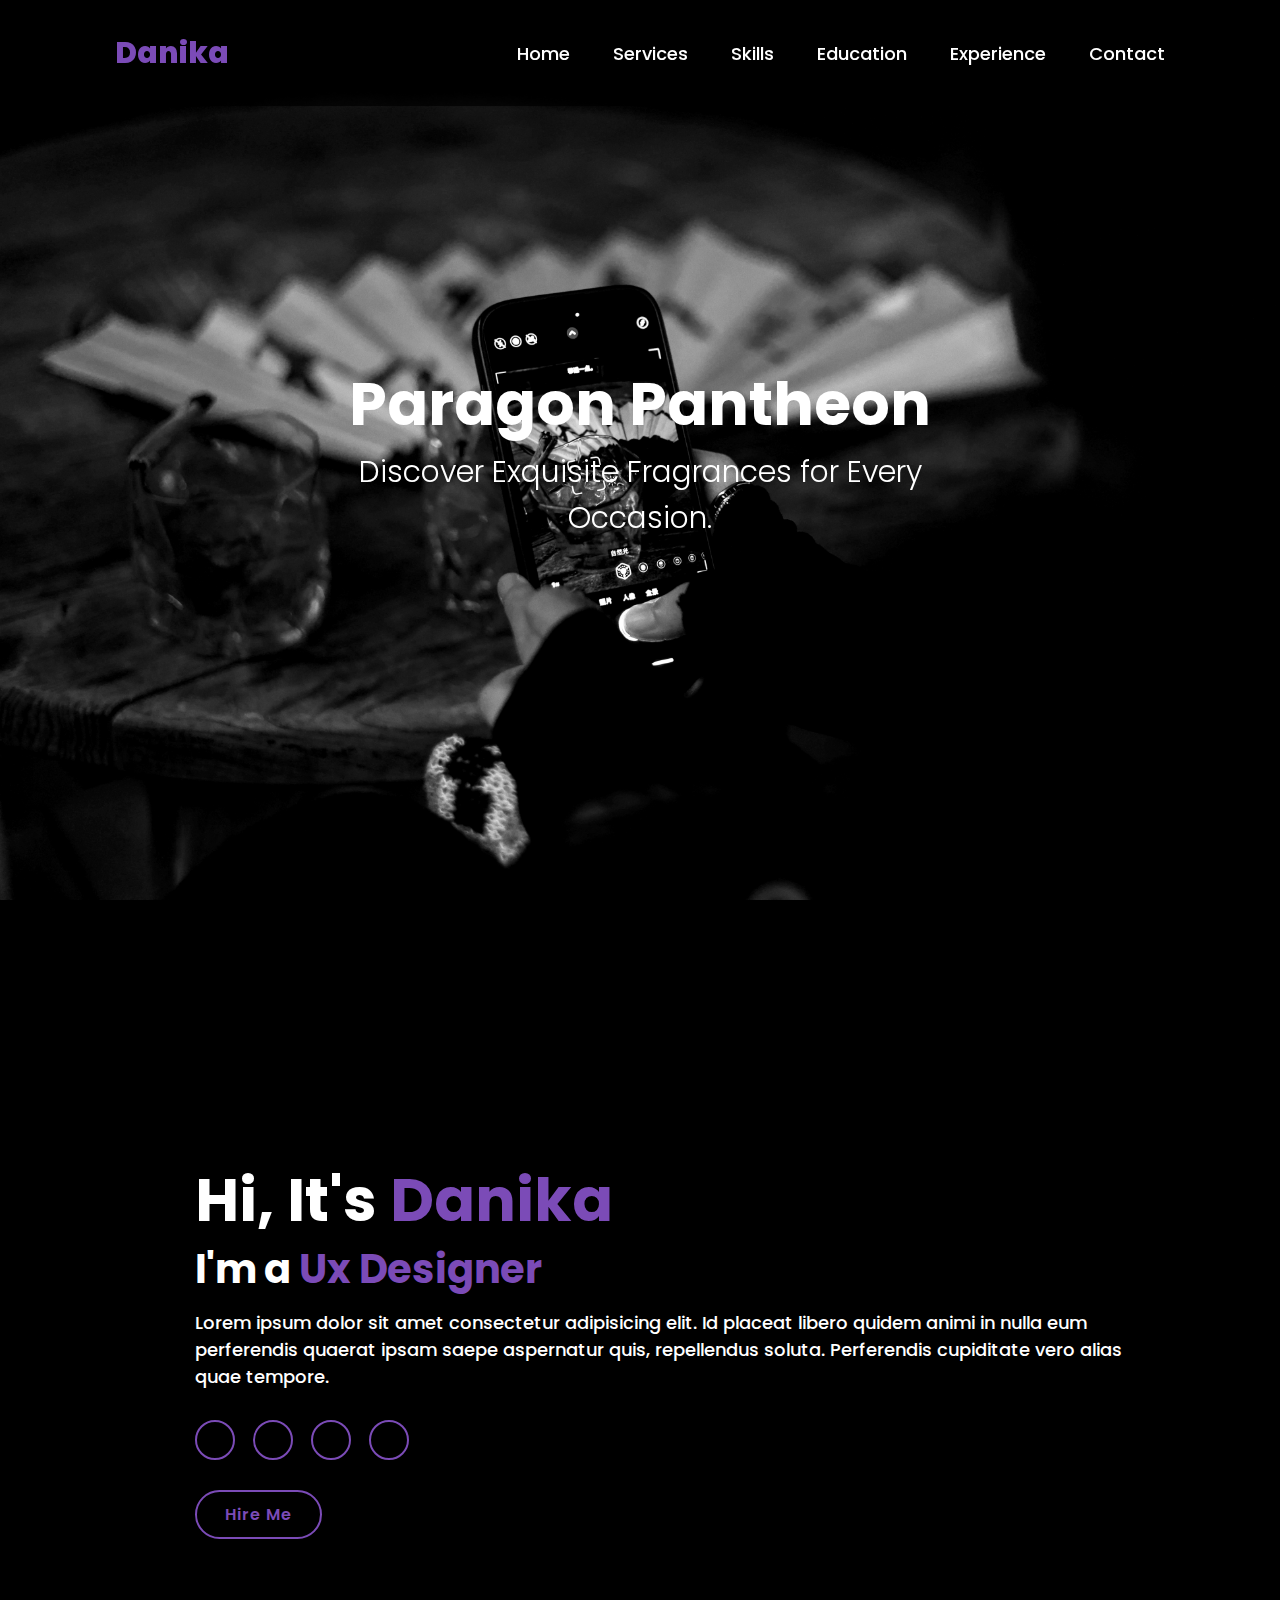
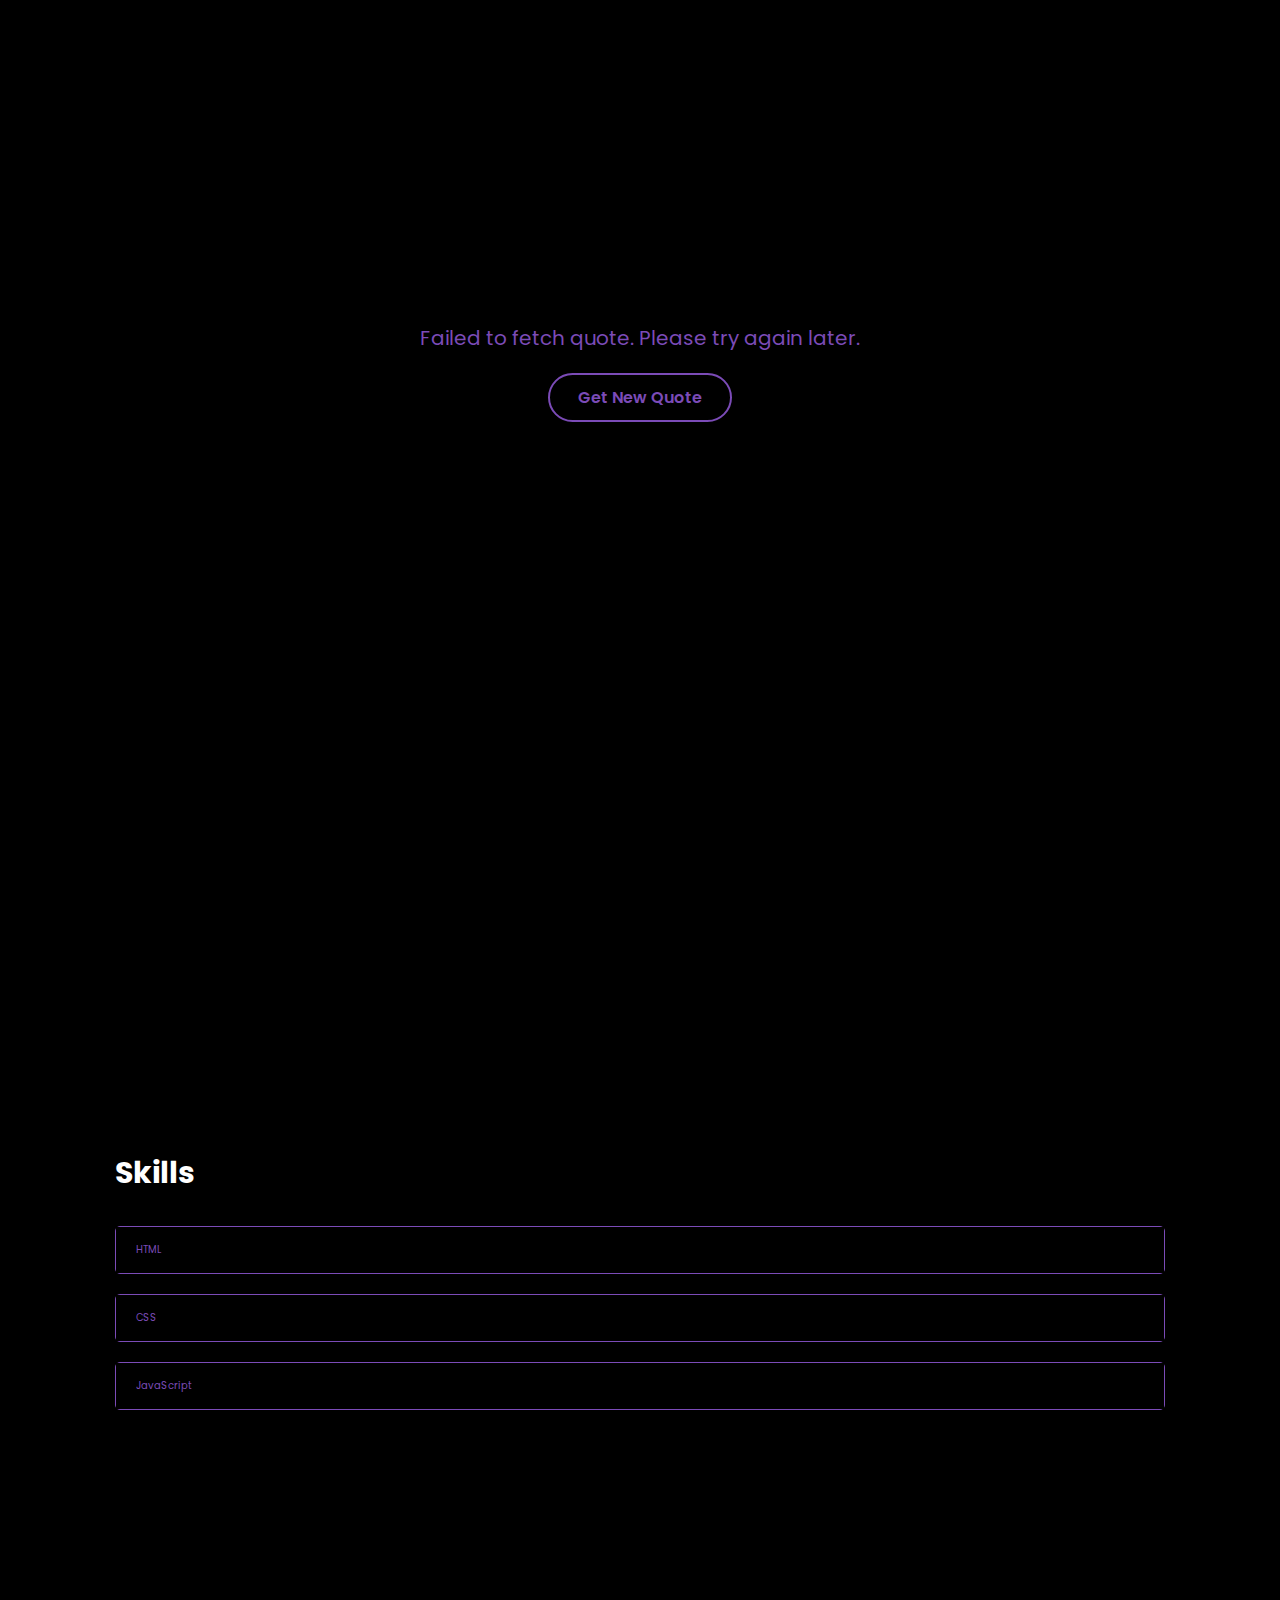
==== index.html @ 44ae06a9 "first commit" ====
<!DOCTYPE html>

<html lang="en">

<head>
  <meta charset="UTF-8">
  <meta name="viewport" content="width=device-width, initial-scale=1.0">
  <title>Portfolio | Danika Lieu</title>
  <link rel="stylesheet" href="Style/style.css">
  <!--Font Awesome Import-->
  <link rel="stylesheet" href="https://cdnjs.cloudflare.com/ajax/libs/font-awesome/6.5.2/css/all.min.css" 
  integrity="sha512-SnH5WK+bZxgPHs44uWIX+LLJAJ9/2PkPKZ5QiAj6Ta86w+fsb2TkcmfRyVX3pBnMFcV7oQPJkl9QevSCWr3W6A==" 
  crossorigin="anonymous" referrerpolicy="no-referrer" />

<body>
  <header class="header">
      <a href="#" class="logo">Danika</a>
      <i class="fa-solid fa-bars"></i>

      <nav class="navbar">
        <a href="#home">Home</a>
        <a href="#services">Services</a>
        <a href="#skills">Skills</a>
        <a href="#education">Education</a>
        <a href="#experience">Experience</a>
        <a href="#contact">Contact</a>
      </nav>
  </header>

  <section id="Hero">
    <div class="hero-container">
        <img class="hero-image" src="assets/Phone.jpg"Hero Image">
      <div class="Hero-Text">
        <h1>Paragon Pantheon</h1>
        <p>Discover Exquisite Fragrances for Every Occasion.</p>
      </div>
    </div>
  </section>


  <section class="home" id="home">
    <div class="home-img">
        <img src="assets/Profile.png"  alt="">      
    </div>
    <div class="home-content">
        <h1>Hi, It's <span>Danika</span></h1>
        <h3 class="typing-text">I'm a <span>Ux Designer</span></h3>
        <p>Lorem ipsum dolor sit amet consectetur adipisicing elit. Id placeat libero quidem animi in nulla eum perferendis quaerat ipsam saepe aspernatur quis, repellendus soluta. Perferendis cupiditate vero alias quae tempore.</p>

        <div class="social-icon">
           <a href="#"><i class="fa-brands fa-linkedin"></i></a>
           <a href="#"><i class="fa-brands fa-github"></i></a>
           <a href="#"><i class="fa-brands fa-tiktok"></i></a>
           <a href="#"><i class="fa-brands fa-instagram"></i></a>
        </div>

        <a href="#" class="btn">Hire Me</a>
    </div>
  </section>


  <section class="services" id="services">
    <div class="container">
      <h2>Random Quotes</h2>
      <div id="quote"></div>
      <button id="newQuoteBtn">Get New Quote</button>
    </div>
  </section>

  <section id="skills" class="skills">
    <h2 class="section-title">Skills</h2>
  
    <div class="accordion">
      <div class="accordion-item">
        <div class="accordion-header">
          HTML
          <i class="fas fa-chevron-down"></i>
        </div>
        <div class="accordion-content">
          Proficient in writing semantic HTML markup.
        </div>
      </div>
  
      <div class="accordion-item">
        <div class="accordion-header">
          CSS
          <i class="fas fa-chevron-down"></i>
        </div>
        <div class="accordion-content">
          Skilled in styling web pages using CSS, including Flexbox and Grid layouts.
        </div>
      </div>
  
      <div class="accordion-item">
        <div class="accordion-header">
          JavaScript
          <i class="fas fa-chevron-down"></i>
        </div>
        <div class="accordion-content">
          Knowledgeable in JavaScript programming and DOM manipulation.
        </div>
      </div>
  
      <!-- Add more accordion items for each skill as needed -->
    </div>
  </section>

  <script>
    document.addEventListener("DOMContentLoaded", function() {
      const accordionItems = document.querySelectorAll(".accordion-item");
  
      accordionItems.forEach(item => {
        const header = item.querySelector(".accordion-header");
  
        header.addEventListener("click", () => {
          const isOpen = item.classList.contains("active");
  
          accordionItems.forEach(otherItem => {
            otherItem.classList.remove("active");
            otherItem.querySelector(".accordion-content").style.display = "none";
          });
  
          if (!isOpen) {
            item.classList.add("active");
            item.querySelector(".accordion-content").style.display = "block";
          }
        });
      });
    });
  </script>
  
  

  <!--Animation-->
  <script src="Js/script.js"></script>



</body>
---- Style/style.css ----
@import url('https://fonts.googleapis.com/css2?family=poppins:wght@100;200;300;400;500;600&display=swap');
* {
  margin: 0;
  padding: 0;
  box-sizing: border-box;
  text-decoration: none;
  border: none;
  outline: none;
  scroll-behavior: smooth;
  font-family: 'Poppins', sans-serif;
}  

:root {
  --bg-color: #000000;
  --second-bg-color: #161616;
  --text-color: #fff;
  --main-color: #7b4bb7;
}

html {
  font-size: 62.5%;
  overflow-x: hidden;
}
body {
  background: var(--bg-color);
  font-family: 'Poppins', sans-serif;
}
html::-webkit-scrollbar {
  width: 0.8rem;
}
html::-webkit-scrollbar-track {
  background: var(--bg-color);
}
html::-webkit-scrollbar-thumb {
  background: var(--main-color);
}

.header {
  position:fixed;
  top: 0;
  left: 0;
  width: 100%;
  padding: 3rem 9%;
  background: rgba(0, 0, 0, 0.7);
  filter: drop-shadow(10px);
  display: flex;
  justify-content: space-between;
  align-items: center;
}
.logo {
  font-size: 3rem;
  color: var(--main-color);
  font-weight: 800;
  cursor: pointer;
  transition: 0.5s ease;
}
.logo:hover {
  transform:scale(1.1)
}
.navbar a {
  font-size: 1.8rem;
  color: var(--text-color);
  margin-left: 4rem;
  font-weight: 500;
  transition: 0.3s ease;
  border-bottom: 3px solid transparent
}
.navbar a:hover,
.navbar a.active {
  color: var(--main-color);
  border-bottom: 3px solid var(--main-color);
}
#menu-icon {
  font-size: 3.6rem;
  color: var(--main-color);
  display: none;
}
@media (max-width:995px) {
  #menu-icon {
    display: block;
  }
  .navbar {
    position: absolute;
    top: 100%;
    right: 0;
    width: 40%;
    border-left: 3px solid var(--main-color);
    border-bottom: 3px solid var(--main-color);
    border-bottom-left-radius: 2rem;
    padding: 1rem 3%;
    background-color: var(--second-bg-color);
    border-top: 0.1rem solid rgba(0,0,0,0.1);
    display: none;
  }
  .navbar.active {
    display: block;
  }
  .navbar a {
    display: block;
    font-size: 2rem;
    margin: 3rem 0;
  }
  .navbar a:hover,
  .navbar a.active {
    padding: 1rem;
    border-radius: 0.5rem;
    border-bottom: 0.5rem solid var(--main-color);
  
  }  
}

.hero {
  background-size: cover;
  background-position: center;
  height: 100vh;
  display: flex;
  justify-content: center;
  align-items: center;
  text-align: center;
  color: #fff; /* Text color for the hero content */
}

.hero-image {
  position: absolute;
  top: 0;
  left: 0;
  width: 100%; 
  height: 100%; 
  object-fit: cover; 
  z-index: -1; 
}

.Hero-Text {
  text-align: center;
  position: absolute;
  top: 50%;
  left: 50%;
  transform: translate(-50%, -50%);
  color: white;
  font-size: 30px;
  font-family: "Ubuntu", sans-serif;
  font-weight: 300;
  font-style: normal;
}


section {
  min-height: 100vh;
  padding: 5rem 9% 5rem;
}
.home {
  display: flex;
  justify-content: center;
  align-items: center;
  gap: 8rem;
  background: var(--bg-color);
}
.home .home-content h1 {
  font-size: 6rem;
  font-weight: 700;
  line-height: 1.3;
}
span {
  color: var(--main-color);
}
.home-content h3 {
  font-size: 4rem;
  margin-bottom: 1rem;
  font-weight: 700;
}
.home-img {
  border-radius: 50%;
}
.home-img img {
  position: relative;
  width: 32vw;
  border-radius: 50%;
  box-shadow: 0 0 25px;
  cursor: pointer;
}
.home-img img:hover {
  transform: scale(1.01);
  filter:drop-shadow( 0 0 25px var(--main-color));
}
.home-content p {
  font-size: 1.8rem;
  font-weight: 500;
  color: white;
}
.home-content h1 {
  color: white;
}
.typing-text{
  color: white;
}
.social-icon a {
  display: inline-flex;
  justify-content: center;
  align-items: center;
  width: 4rem;
  height: 4rem;
  background: transparent;
  border: 0.2rem solid var(--main-color);
  font-size: 2rem;
  border-radius: 50%;
  color: var(--main-color);
  margin: 3rem 1.5rem 3rem 0;
  transition: 0.3s ease;
}
.social-icon a:hover {
  color: white;
  transform: scale(1.3)translate(-5px);
  background: var(--main-color);
  box-shadow: 0 0 25px var(--main-color);
}
.btn {
  display: inline-block;
  padding: 1rem 2.8rem;
  background: var(--bg-color);
  border-radius: 4rem;
  font-size: 1.6rem;
  color: var(--main-color);
  border: 2px solid var(--main-color);
  letter-spacing: 0.1rem;
  font-weight: 600;
  transition: 0.3s ease;
  cursor: pointer;
}
.btn:hover {
  transform: scale(1.03);
  background-color: var(--main-color);
  color: var(--text-color);
  box-shadow: 0 0 25px var(--text-color);
}
.container {
  text-align: center;
  margin-top: 50px;
}

.color-box {
  width: 200px;
  height: 200px;
  margin: 20px auto;
  border: 2px solid #333;
}

button {
  padding: 10px 20px;
  font-size: 16px;
  cursor: pointer;
}

.section-title {
  color: var(--text-color);
  font-size: 3rem;
  margin-bottom: 3rem;
}

.accordion-item {
  background-color: var(--second-bg-color);
  border: 1px solid var(--main-color);
  margin-bottom: 2rem;
  border-radius: 0.5rem;
}

.accordion-header {
  padding: 1.5rem 2rem;
  cursor: pointer;
  display: flex;
  justify-content: space-between;
  align-items: center;
  background-color: var(--bg-color);
  color: var(--main-color);
}

.accordion-header:hover {
  background-color: var(--main-color);
  color: var(--text-color);
}

.accordion-content {
  padding: 2rem;
  display: none;
  background-color: var(--second-bg-color);
  color: var(--text-color);
}

.accordion-item.active .accordion-content {
  display: block;
}

#quotes {
  background-color: var(--second-bg-color);
  padding: 5rem 9%;
  text-align: center;
}

#quotes h2 {
  font-size: 3rem;
  color: var(--text-color);
  margin-bottom: 3rem;
}

#quote {
  font-size: 2rem;
  color: var(--main-color);
  margin-bottom: 2rem;
}

#newQuoteBtn {
  padding: 1rem 2.8rem;
  background-color: var(--bg-color);
  border: 2px solid var(--main-color);
  color: var(--main-color);
  font-size: 1.6rem;
  font-weight: 600;
  border-radius: 4rem;
  cursor: pointer;
  transition: background-color 0.3s, color 0.3s;
}

#newQuoteBtn:hover {
  background-color: var(--main-color);
  color: var(--text-color);
}
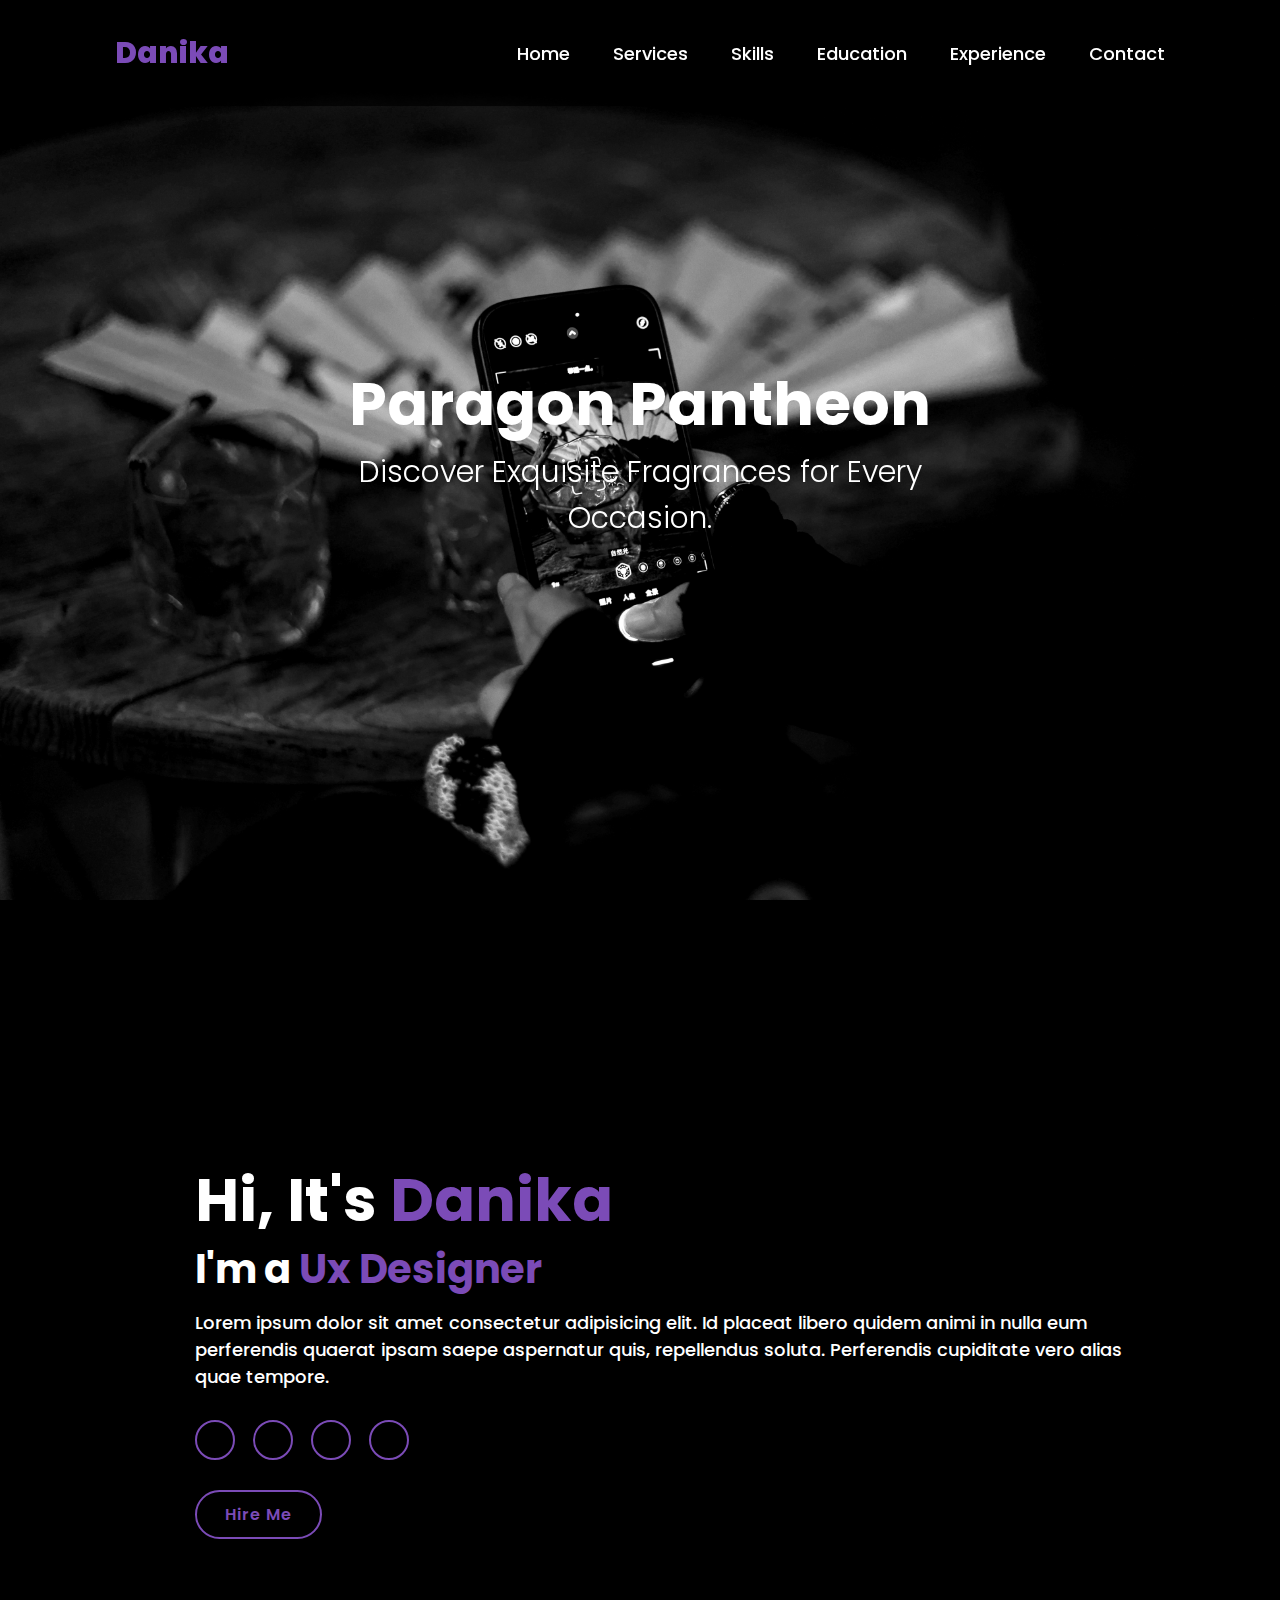
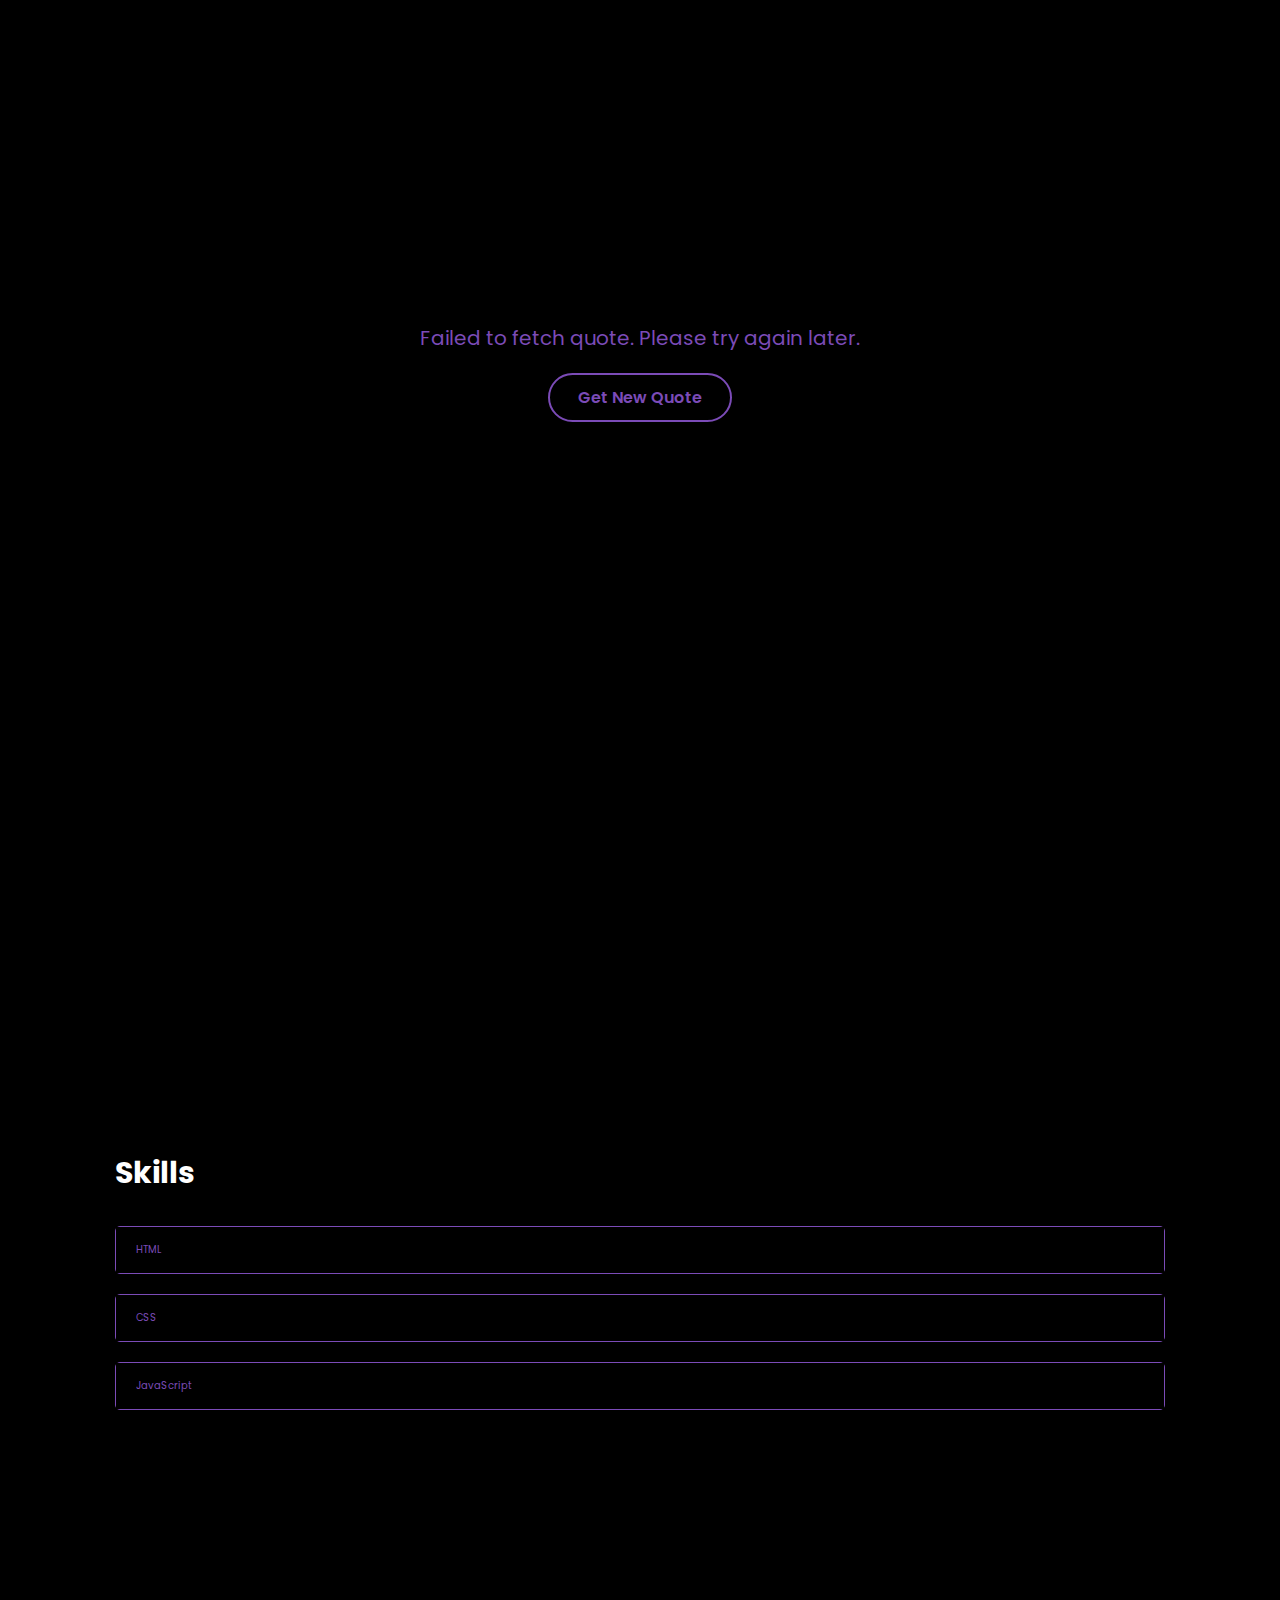
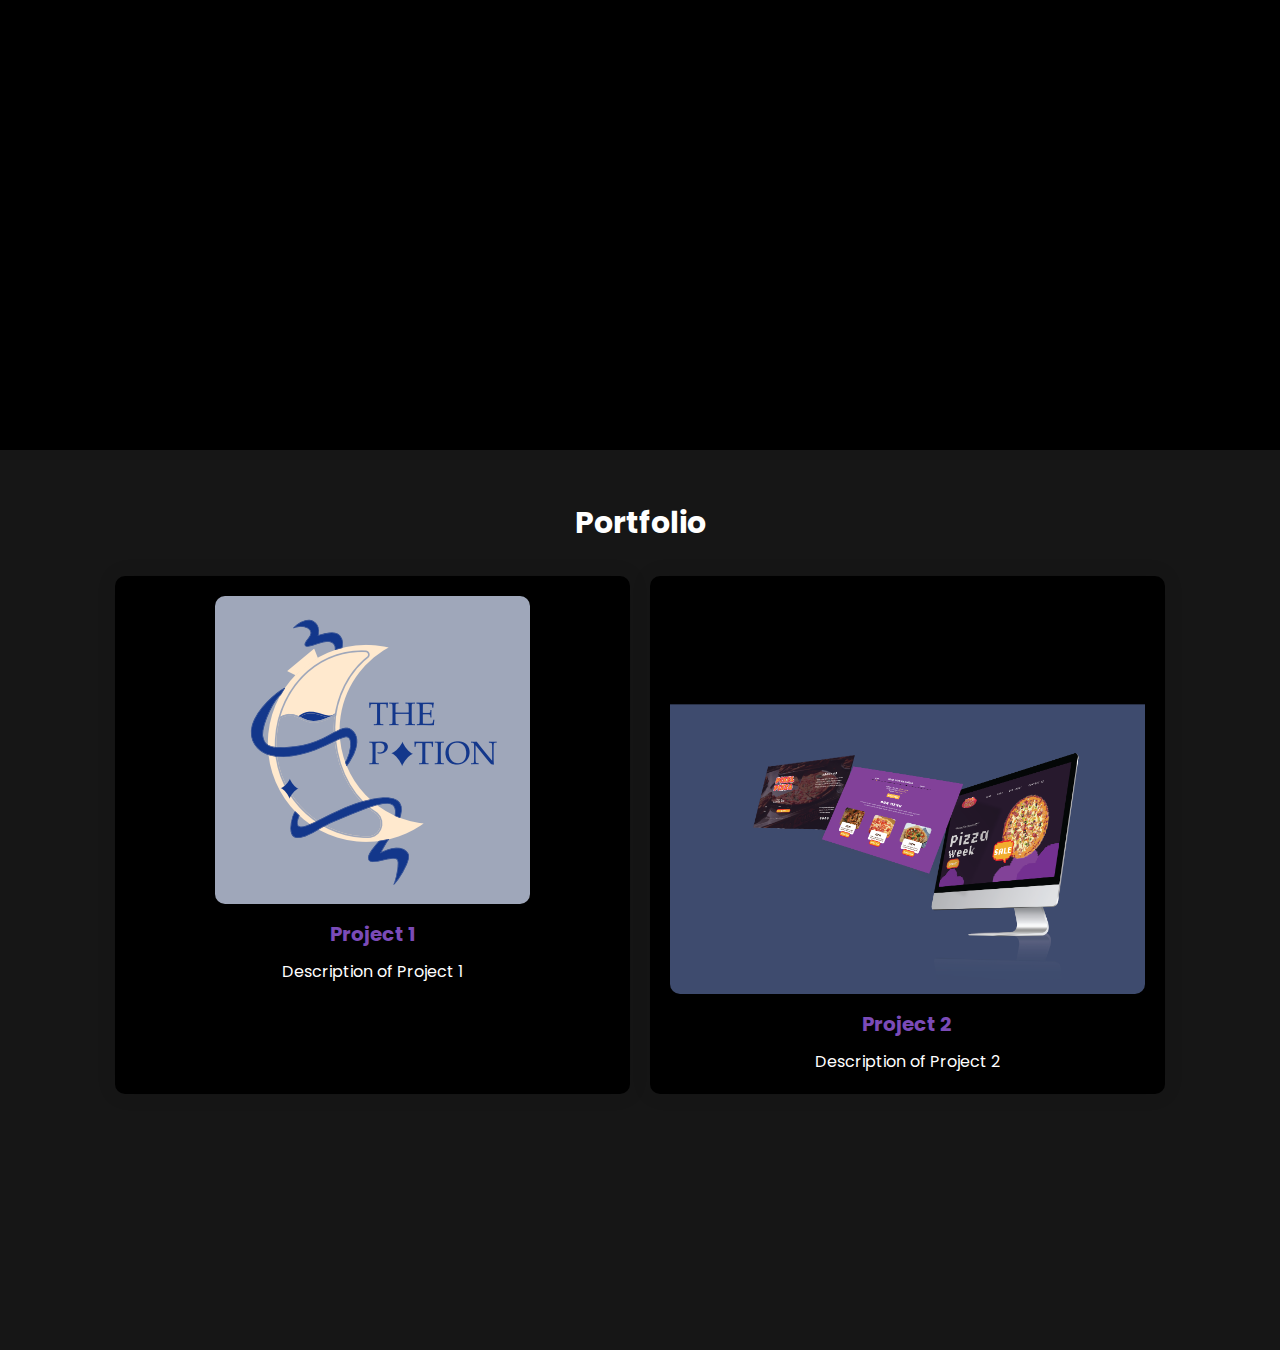
==== commit 2e7575a7: "added feature" ====
--- a/index.html
+++ b/index.html
@@ -22,7 +22,7 @@
         <a href="#services">Services</a>
         <a href="#skills">Skills</a>
         <a href="#education">Education</a>
-        <a href="#experience">Experience</a>
+        <a href="#portfolio">Experience</a>
         <a href="#contact">Contact</a>
       </nav>
   </header>
@@ -128,6 +128,24 @@
       });
     });
   </script>
+
+<section id="portfolio" 
+  <div class="container">
+    <h2>Portfolio</h2>
+    <div class="portfolio-items">
+      <div class="portfolio-item">
+        <img src="assets/Logo.png" alt="Project 1">
+        <h3>Project 1</h3>
+        <p>Description of Project 1</p>
+      </div>
+      <div class="portfolio-item">
+        <img src="assets/website.png" alt="Project 2">
+        <h3>Project 2</h3>
+        <p>Description of Project 2</p>
+      </div>
+    </div>
+  </div>
+</section>
   
   
 
--- a/Style/style.css
+++ b/Style/style.css
@@ -325,3 +325,53 @@
 }
 
 
+#portfolio {
+  background: var(--second-bg-color);
+  padding: 5rem 9%;
+}
+
+#portfolio .container {
+  max-width: 1200px;
+  margin: 0 auto;
+}
+
+#portfolio h2 {
+  text-align: center;
+  color: var(--text-color);
+  font-size: 3rem;
+  margin-bottom: 3rem;
+}
+
+.portfolio-items {
+  display: grid;
+  grid-template-columns: repeat(auto-fit, minmax(300px, 1fr));
+  gap: 2rem;
+}
+
+.portfolio-item {
+  background: var(--bg-color);
+  padding: 2rem;
+  border-radius: 10px;
+  box-shadow: 0 0 20px rgba(0, 0, 0, 0.1);
+}
+
+.portfolio-item img {
+  max-width: 100%;
+  border-radius: 10px;
+}
+
+.portfolio-item h3 {
+  color: var(--main-color);
+  font-size: 2rem;
+  margin-top: 1rem;
+}
+
+.portfolio-item p {
+  color: var(--text-color);
+  font-size: 1.6rem;
+  margin-top: 1rem;
+}
+
+.portfolio-item iframe {
+  max-width: 100%;
+}
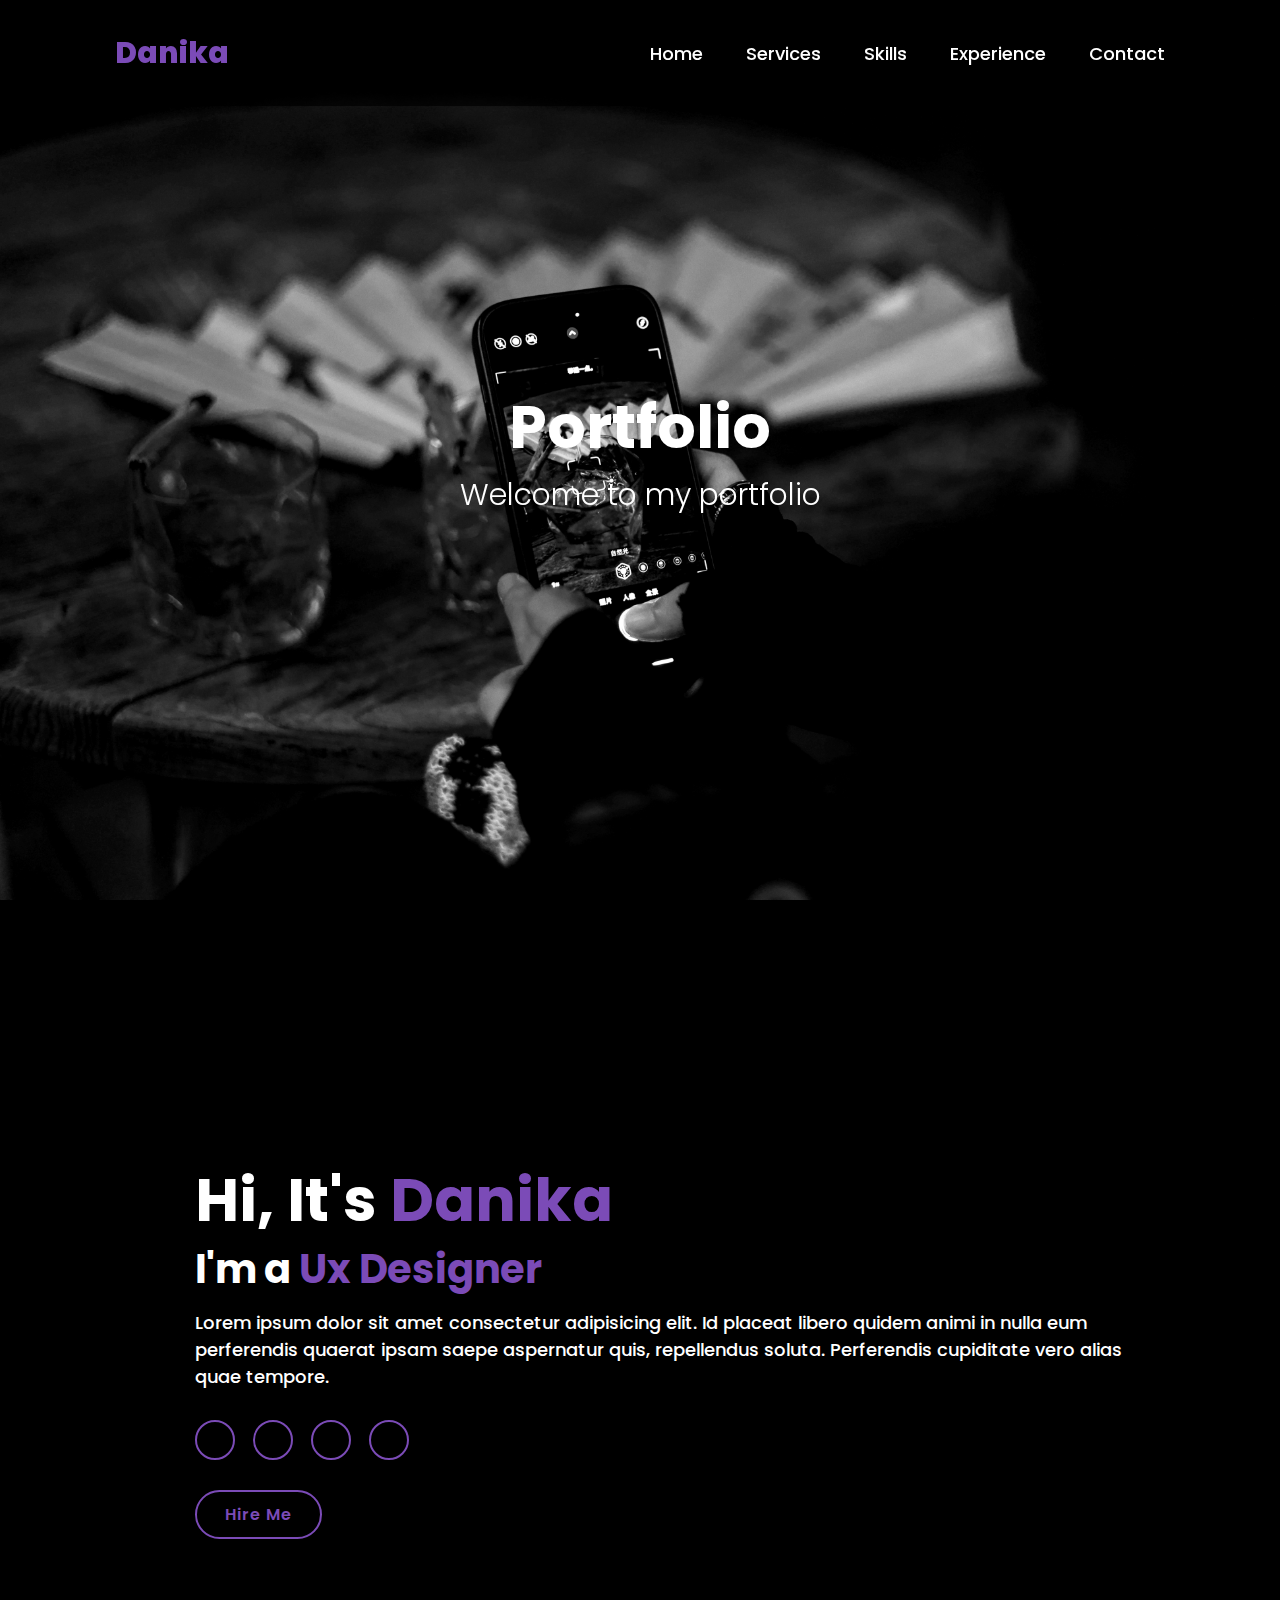
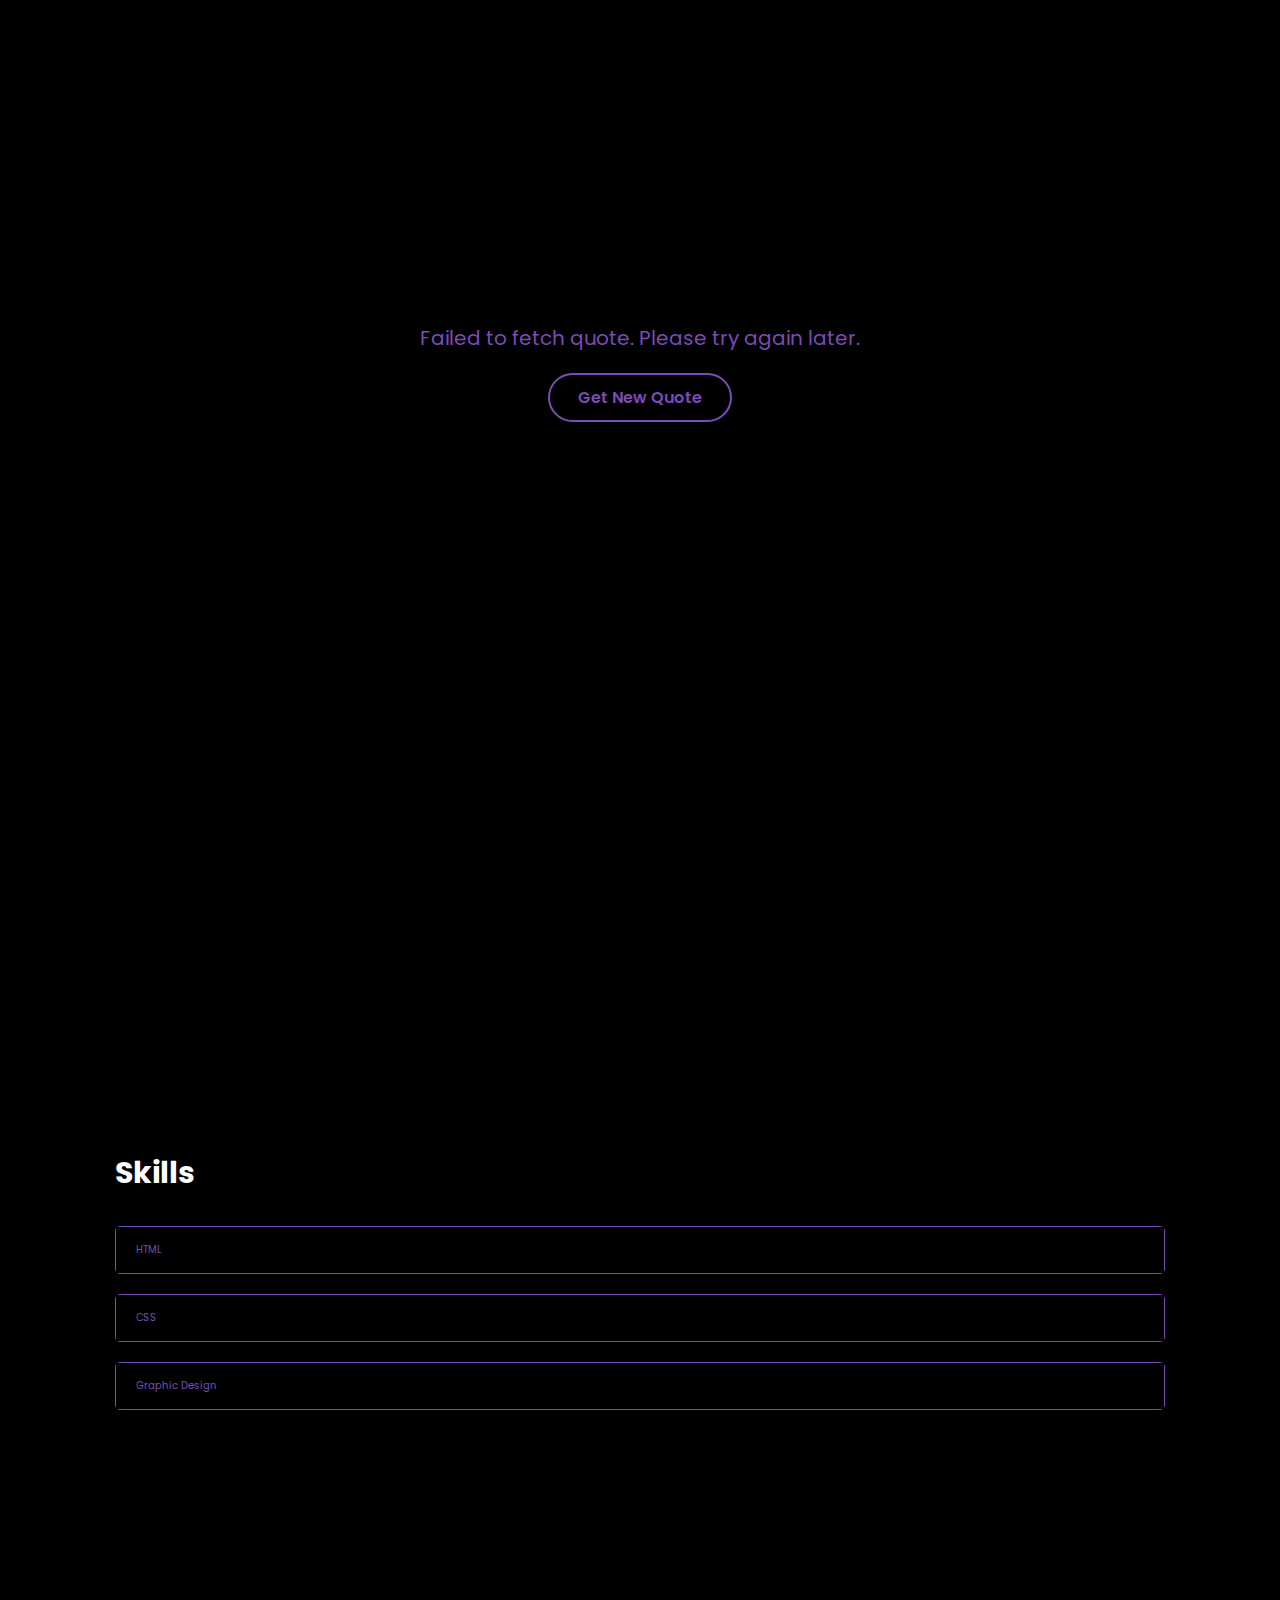
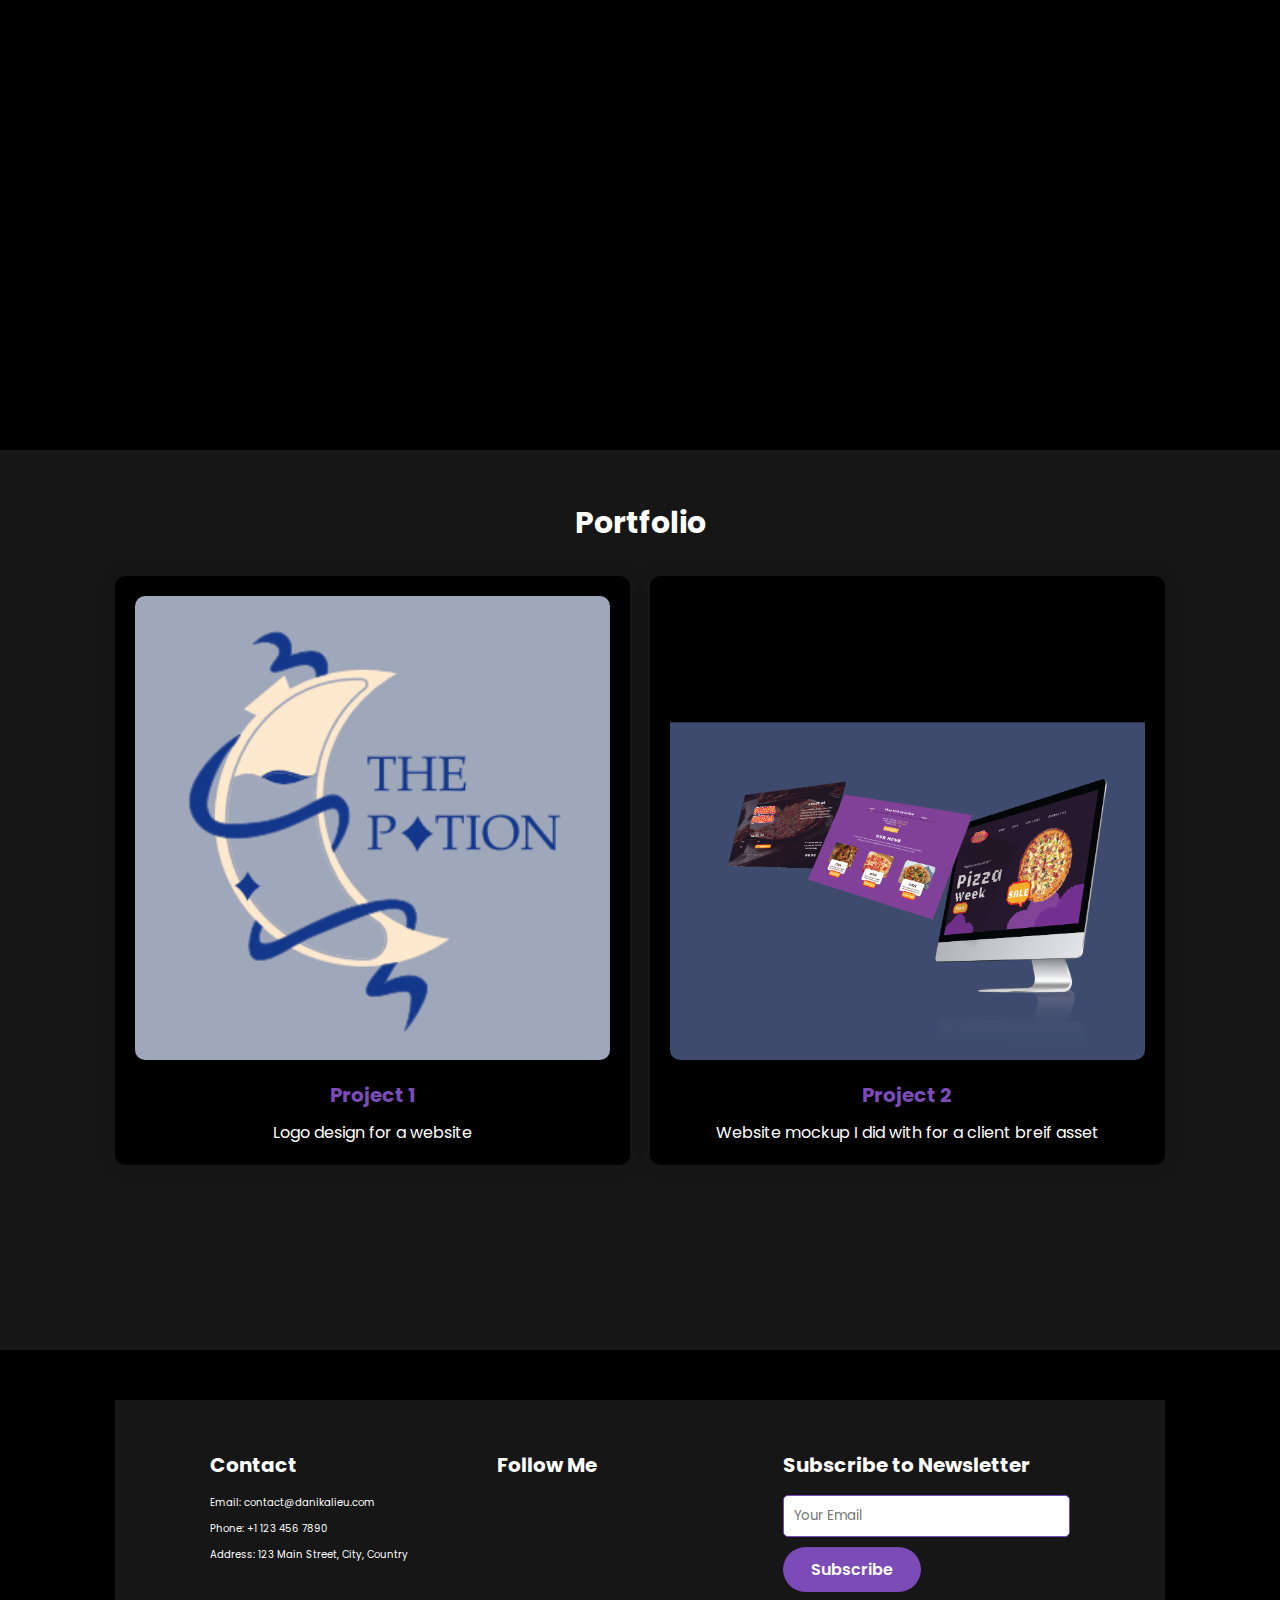
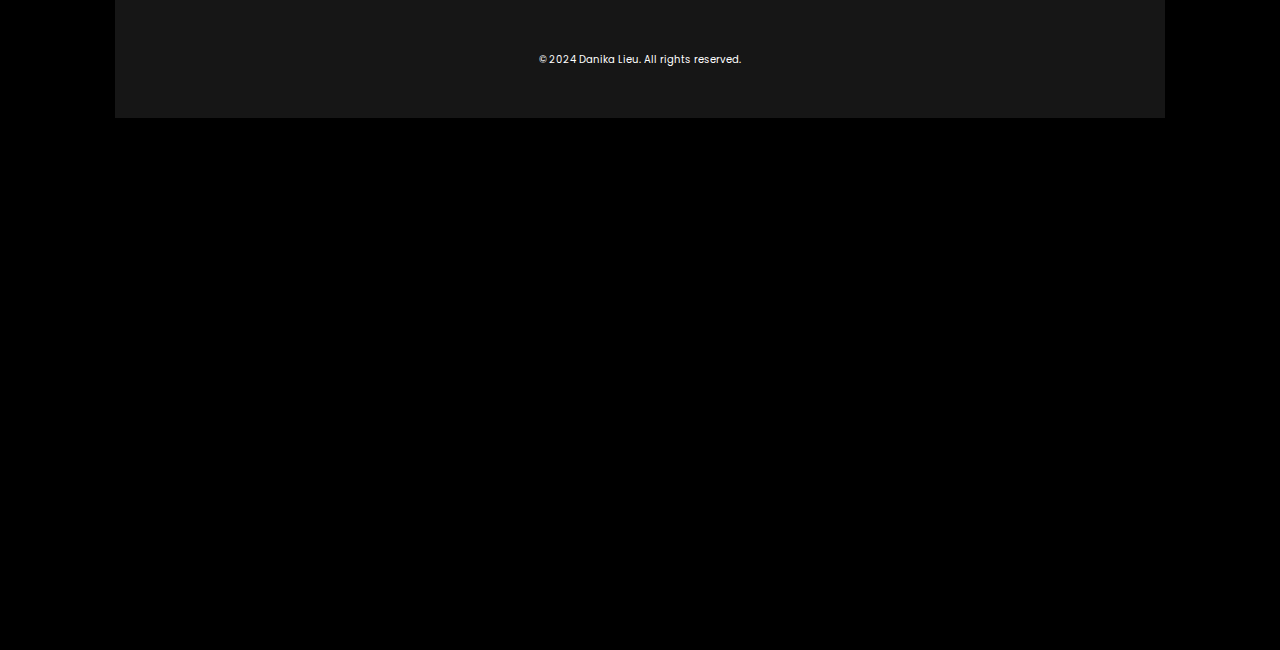
==== commit 09d42414: "fixed" ====
--- a/index.html
+++ b/index.html
@@ -21,7 +21,6 @@
         <a href="#home">Home</a>
         <a href="#services">Services</a>
         <a href="#skills">Skills</a>
-        <a href="#education">Education</a>
         <a href="#portfolio">Experience</a>
         <a href="#contact">Contact</a>
       </nav>
@@ -31,8 +30,8 @@
     <div class="hero-container">
         <img class="hero-image" src="assets/Phone.jpg"Hero Image">
       <div class="Hero-Text">
-        <h1>Paragon Pantheon</h1>
-        <p>Discover Exquisite Fragrances for Every Occasion.</p>
+        <h1>Portfolio</h1>
+        <p>Welcome to my portfolio</p>
       </div>
     </div>
   </section>
@@ -54,7 +53,7 @@
            <a href="#"><i class="fa-brands fa-instagram"></i></a>
         </div>
 
-        <a href="#" class="btn">Hire Me</a>
+        <a href="second.html" class="btn">Hire Me</a>
     </div>
   </section>
 
@@ -93,11 +92,11 @@
   
       <div class="accordion-item">
         <div class="accordion-header">
-          JavaScript
+          Graphic Design
           <i class="fas fa-chevron-down"></i>
         </div>
         <div class="accordion-content">
-          Knowledgeable in JavaScript programming and DOM manipulation.
+          Knowledgeable in making design assets, can use adobe suite
         </div>
       </div>
   
@@ -136,17 +135,49 @@
       <div class="portfolio-item">
         <img src="assets/Logo.png" alt="Project 1">
         <h3>Project 1</h3>
-        <p>Description of Project 1</p>
+        <p>Logo design for a website</p>
       </div>
       <div class="portfolio-item">
         <img src="assets/website.png" alt="Project 2">
         <h3>Project 2</h3>
-        <p>Description of Project 2</p>
+        <p>Website mockup I did with for a client breif asset</p>
       </div>
     </div>
   </div>
 </section>
+
+<section id="contact">
+  <footer class="footer">
+    <div class="footer-container">
+      <div class="footer-info">
+        <h2>Contact</h2>
+        <p>Email: contact@danikalieu.com</p>
+        <p>Phone: +1 123 456 7890</p>
+        <p>Address: 123 Main Street, City, Country</p>
+      </div>
+      <div class="footer-social">
+        <h2>Follow Me</h2>
+        <div class="social-icons">
+          <a href="#"><i class="fa-brands fa-linkedin"></i></a>
+          <a href="#"><i class="fa-brands fa-github"></i></a>
+          <a href="#"><i class="fa-brands fa-tiktok"></i></a>
+          <a href="#"><i class="fa-brands fa-instagram"></i></a>
+        </div>
+      </div>
+      <div class="footer-form">
+        <h2>Subscribe to Newsletter</h2>
+        <form action="#" method="post">
+          <input type="email" name="email" placeholder="Your Email" required>
+          <button type="submit">Subscribe</button>
+        </form>
+      </div>
+    </div>
+    <div class="footer-bottom">
+      <p>&copy; 2024 Danika Lieu. All rights reserved.</p>
+    </div>
+  </footer>
   
+</section>
   
 
   <!--Animation-->
--- a/Style/style.css
+++ b/Style/style.css
@@ -353,11 +353,17 @@
   padding: 2rem;
   border-radius: 10px;
   box-shadow: 0 0 20px rgba(0, 0, 0, 0.1);
+  display: flex;
+  flex-direction: column;
+  align-items: center; /* Center content horizontally */
 }
 
 .portfolio-item img {
-  max-width: 100%;
+  width: 100%;
+  height: 100%;
+  object-fit: cover;
   border-radius: 10px;
+  margin-bottom: 1rem; /* Add some space between image and text */
 }
 
 .portfolio-item h3 {
@@ -375,3 +381,72 @@
 .portfolio-item iframe {
   max-width: 100%;
 }
+
+.footer {
+  background-color: var(--second-bg-color);
+  color: var(--text-color);
+  padding: 5rem 9%;
+}
+
+.footer-container {
+  display: flex;
+  flex-wrap: wrap;
+  justify-content: space-between;
+}
+
+.footer-info,
+.footer-social,
+.footer-form {
+  flex: 1;
+  margin-bottom: 3rem;
+}
+
+.footer-info h2,
+.footer-social h2,
+.footer-form h2 {
+  font-size: 2rem;
+  margin-bottom: 1.5rem;
+}
+
+.footer-info p {
+  margin-bottom: 1rem;
+}
+
+.social-icons {
+  display: flex;
+}
+
+.social-icons a {
+  margin-right: 1rem;
+  color: var(--main-color);
+}
+
+.footer-form input[type="email"] {
+  width: 100%;
+  padding: 1rem;
+  margin-bottom: 1rem;
+  border-radius: 0.5rem;
+  border: 1px solid var(--main-color);
+}
+
+.footer-form button {
+  padding: 1rem 2.8rem;
+  background: var(--main-color);
+  border: none;
+  border-radius: 4rem;
+  color: var(--text-color);
+  font-size: 1.6rem;
+  font-weight: 600;
+  cursor: pointer;
+  transition: 0.3s ease;
+}
+
+.footer-form button:hover {
+  background-color: var(--bg-color);
+  color: var(--main-color);
+}
+
+.footer-bottom {
+  text-align: center;
+  margin-top: 3rem;
+}
